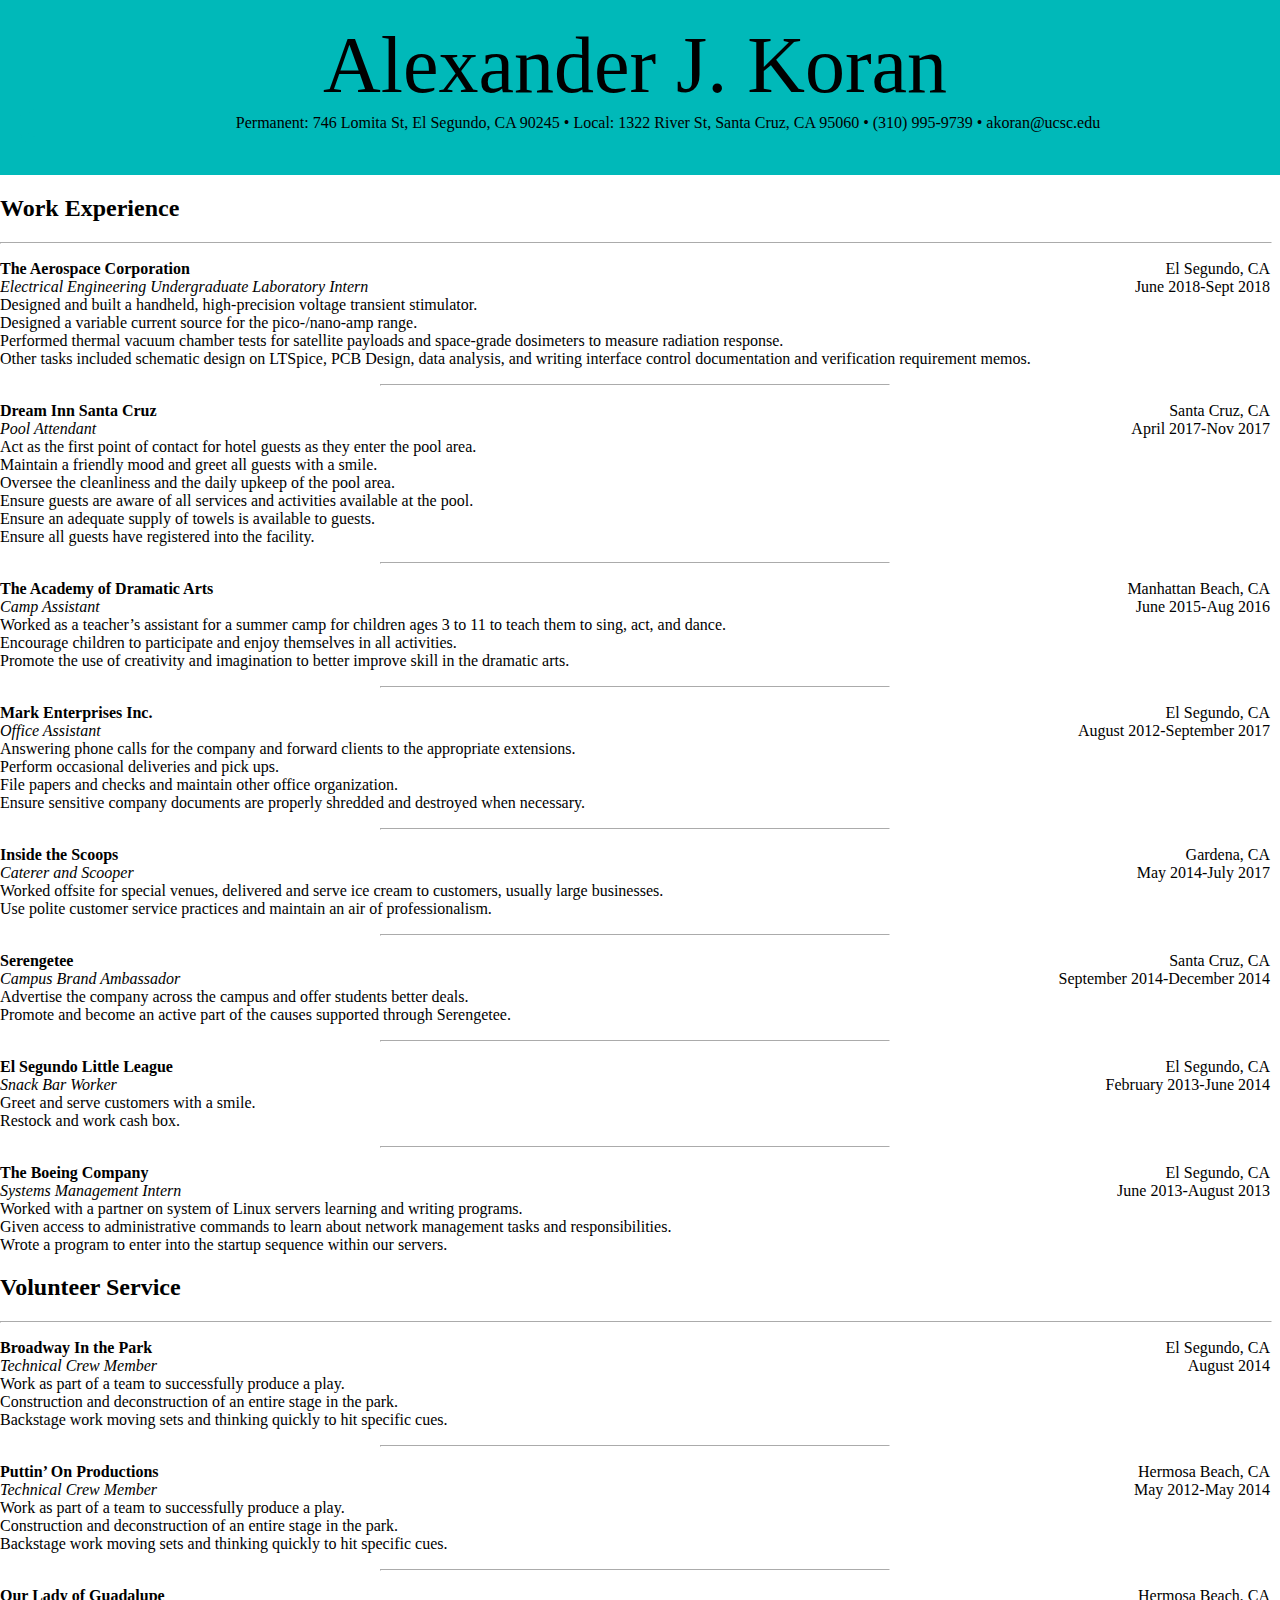
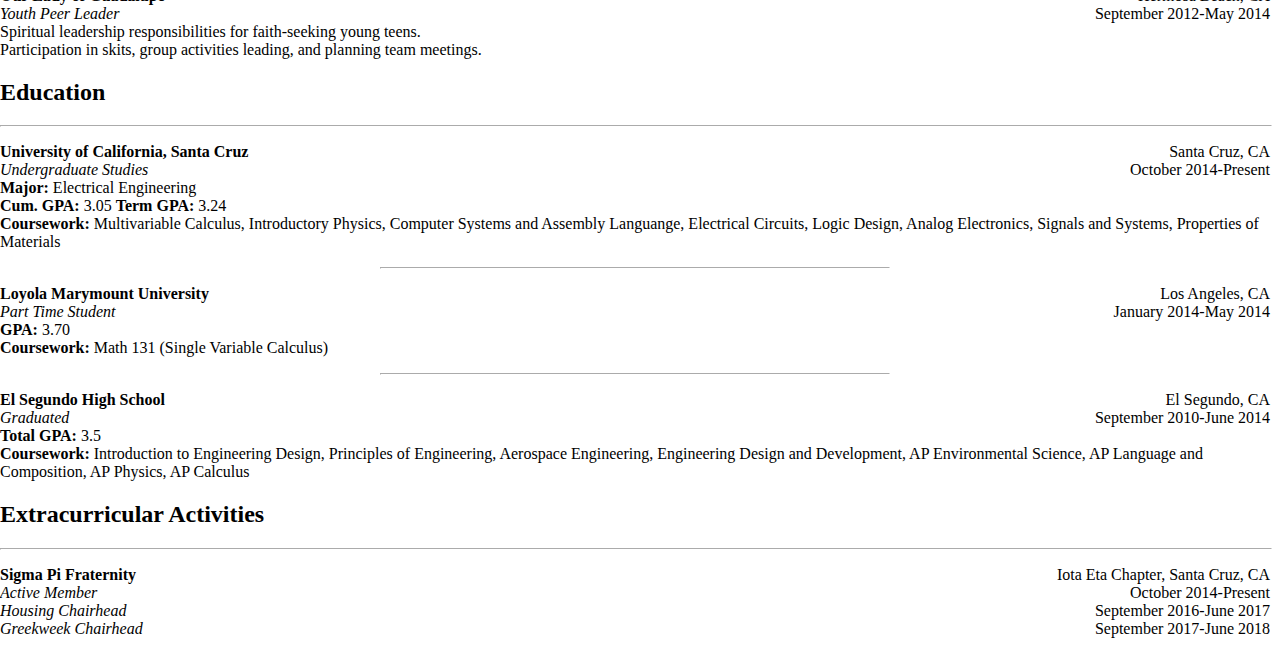
==== index.html @ 55a2aa01 "Update index.html" ====
<!DOCTYPE html>
<html>
  <head>
    <meta charset='utf-8'>
    <meta http-equiv="X-UA-Compatible" content="chrome=1">
    <meta name="viewport" content="width=640" />

    <link rel="stylesheet" href="stylesheets/styles.css"/>
    <script src="http://ajax.aspnetcdn.com/ajax/jQuery/jquery-1.11.1.min.js"></script>
    <script type="text/javascript" src="javascripts/modernizr.js"></script>
    <script type="text/javascript" src="https://ajax.googleapis.com/ajax/libs/jquery/1.7.1/jquery.min.js"></script>
    <script type="text/javascript" src="javascripts/headsmart.min.js"></script>
    <script type="text/javascript">
      $(document).ready(function () {
        $('#main_content').headsmart()
      })
    </script>
    <title>alexkoran</title>

</head>
<body>
  <header>
    <div id="myname">Alexander J. Koran</div>
   <!--• <a href="https://www.facebook.com/arrrexpup">f</a>-->
    <div id="contactinfo"> 
      Permanent: 746 Lomita St, El Segundo, CA 90245 • Local: 1322 River St, Santa Cruz, CA 95060 • (310) 995-9739 • akoran@ucsc.edu
    </div>
  </header>

  
  <div id="work section">
    <h2 class="title">Work Experience</h2>
    <hr class="major">
    <!--  <p><strong>COMPANY</strong>  <span class="location">LOCATION</span><br />
         <span class="position">POSITION</span><span class="duration">DATES</span><br />
          DETAIL<br />
          DETAIL</p>  -->
    <p><strong>The Aerospace Corporation</strong>  <span class="location">El Segundo, CA</span><br />
         <span class="position">Electrical Engineering Undergraduate Laboratory Intern</span><span class="duration">June 2018-Sept 2018</span><br />
         Designed and built a handheld, high-precision voltage transient stimulator. <br />
         Designed a variable current source for the pico-/nano-amp range. <br />
         Performed thermal vacuum chamber tests for satellite payloads and space-grade dosimeters to 
            measure radiation response.<br />
         Other tasks included schematic design on LTSpice, PCB Design, data analysis, and writing interface control documentation 
            and verification requirement memos.<br/>
          </p>
    <hr class="minor">
    <p><strong>Dream Inn Santa Cruz</strong>  <span class="location">Santa Cruz, CA</span><br />
         <span class="position">Pool Attendant</span><span class="duration">April 2017-Nov 2017</span><br />
          Act as the first point of contact for hotel guests as they enter the pool area.<br />
          Maintain a friendly mood and greet all guests with a smile.<br/>
          Oversee the cleanliness and the daily upkeep of the pool area.<br/>
          Ensure guests are aware of all services and activities available at the pool.<br/>
          Ensure an adequate supply of towels is available to guests.<br/>
          Ensure all guests have registered into the facility.</p>
    <hr class="minor">
    
    <p><strong>The Academy of Dramatic Arts</strong>  <span class="location">Manhattan Beach, CA</span><br />
         <span class="position">Camp Assistant</span><span class="duration">June 2015-Aug 2016</span><br />
          Worked as a teacher’s assistant for a summer camp for children ages 3 to 11 to teach them to sing, act, and dance.<br/>
          Encourage  children to participate and enjoy themselves in all activities.<br/>
          Promote the use of creativity and imagination to better improve skill in the dramatic arts.<br/>
          </p>
    <hr class="minor">
    <p><strong>Mark Enterprises Inc.</strong>   <span class="location">El Segundo, CA</span><br />
      <span class="position">Office Assistant</span>	 <span class="duration">August 2012-September 2017</span><br />
      Answering phone calls for the company and forward clients to the appropriate extensions.<br/>
      Perform occasional deliveries and pick ups.<br />
      File papers and checks and maintain other office organization.<br/>
      Ensure sensitive company documents are properly shredded and destroyed when necessary.</p>
    <hr class="minor">
    <p><strong>Inside the Scoops</strong>  <span class="location">Gardena, CA</span><br />
         <span class="position">Caterer and Scooper</span><span class="duration">May 2014-July 2017</span><br />
          Worked offsite for special venues, delivered and serve ice cream to customers, usually large businesses.<br/>
          Use polite customer service practices and maintain an air of professionalism.</p>
    <hr class="minor">
    <p><strong>Serengetee</strong>  <span class="location">Santa Cruz, CA</span><br />
      <span class="position">Campus Brand Ambassador</span><span class="duration">September 2014-December 2014</span><br />
      Advertise the company across the campus and offer students better deals.<br />
      Promote and become an active part of the causes supported through Serengetee.</p>
    <hr class="minor">
    <p><strong>El Segundo Little League</strong>  <span class="location">El Segundo, CA</span><br />
      <span class="position">Snack Bar Worker</span>  <span class="duration">February 2013-June 2014</span><br />
      Greet and serve customers with a smile.<br />
      Restock and work cash box.</p>
    <hr class="minor">
    <p><strong>The Boeing Company</strong>	<span class="location">El Segundo, CA</span><br />
      <span class="position">Systems Management Intern</span><span class="duration">June 2013-August 2013</span><br />
      Worked with a partner on system of Linux servers learning and writing programs.<br />
      Given access to administrative commands to learn about network management tasks and responsibilities.<br />
      Wrote a program to enter into the startup sequence within our servers.</p>
    
  </div><!-- end work-->

  <div id="volunteer section">
    <h2 class="title">Volunteer Service</h2>
    <hr class="major">
    <p><strong>Broadway In the Park</strong>  <span class="location">El Segundo, CA</span><br />
      <span class="position">Technical Crew Member</span>  <span class="duration">August 2014</span><br />
      Work as part of a team to successfully produce a play.<br />
      Construction and deconstruction of an entire stage in the park.<br />
      Backstage work moving sets and thinking quickly to hit specific cues.</p>
    <hr class="minor">
    <p><strong>Puttin’ On Productions</strong>   <span class="location">Hermosa Beach, CA</span><br />
      <span class="position">Technical Crew Member</span>   <span class="duration">May 2012-May 2014</span><br />
      Work as part of a team to successfully produce a play.<br />
      Construction and deconstruction of an entire stage in the park.<br />
      Backstage work moving sets and thinking quickly to hit specific cues.</p>
    <hr class="minor">
    <p><strong>Our Lady of Guadalupe</strong>	 <span class="location">Hermosa Beach, CA</span><br />
      <span class="position">Youth Peer Leader</span><span class="duration">September 2012-May 2014</span><br />
      Spiritual leadership responsibilities for faith-seeking young teens.<br />
      Participation in skits, group activities leading, and planning team meetings.</p>
  </div><!-- end volunteer-->
  
  <div id="education section">
    <h2 class="title">Education</h2>
    <hr class="major">
    <p><strong>University of California, Santa Cruz</strong><span class="location">Santa Cruz, CA</span><br />
      <span class="position">Undergraduate Studies</span><span class="duration">October 2014-Present</span><br />
      <strong>Major:</strong> Electrical Engineering <br />
      <strong>Cum. GPA:</strong> 3.05 <strong> Term GPA:</strong> 3.24 <br />
      <strong>Coursework:</strong> Multivariable Calculus, Introductory Physics, Computer Systems and Assembly Languange, Electrical Circuits, Logic Design, Analog Electronics, Signals and Systems, Properties of Materials 
    </p>
    <hr class="minor">
    <p><strong>Loyola Marymount University</strong>	<span class="location">Los Angeles, CA</span><br />
      <span class="position">Part Time Student</span><span class="duration">January 2014-May 2014</span><br />
      <strong>GPA:</strong> 3.70<br />
      <strong>Coursework:</strong> Math 131 (Single Variable Calculus)
    </p>
    <hr class="minor">
    <p><strong>El Segundo High School</strong>	<span class="location">El Segundo, CA</span><br />
      <span class="position">Graduated</span><span class="duration">September 2010-June 2014</span><br />
      <strong>Total GPA:</strong> 3.5<br />
      <strong>Coursework:</strong> Introduction to Engineering Design, Principles of Engineering, 
      Aerospace Engineering, Engineering Design and Development, AP Environmental Science, AP Language 
      and Composition, AP Physics, AP Calculus
    </p>
  </div> <!-- end education-->
  
  <div id="extras section">
    <h2 class="title">Extracurricular Activities</h2>
    <hr class="major">
    <p><strong>Sigma Pi Fraternity</strong>   <span class="location">Iota Eta Chapter, Santa Cruz, CA</span><br />
      <span class="position">Active Member</span>  <span class="duration">October 2014-Present</span><br />
      <span class="position">Housing Chairhead</span>  <span class="duration">September 2016-June 2017</span><br />
      <span class="position">Greekweek Chairhead</span>  <span class="duration">September 2017-June 2018</span><br />
      
    </p>
  </div><!-- end extras-->

  
 
  </body>
  
  
  
  
<script>
$('div').on('click', function() {
  $(this).toggleClass('show-more');
});
</script>
</body>
---- stylesheets/styles.css ----
body {
      margin:0;
      margin-right: 10px;
      top: 0px;
    }
    header {
      text-align: center;
      background: rgba(000,185,185,1);
      color: black;
      width: 100%;
      padding: 0 20px 40px 0;
    }
    a{
        text-decoration: none;
        color: black;
    }
    #contactinfo {
        text-align:center;
        background: rgba(000,185,185,1);
        width: 100%;
        padding: 5px;
        border:8px solid;
        border-color: rgba(000,185,185,1);
        border-radius: 15px;
        margin: -10px 20px;
    }
    #myname{
        font-size: 80px;
        padding: 20px 0 0 0 ;
    }
    div p {
        opacity: 1; <!--delete for disappearing p-->
    }
    
    h2 {
        font-size: 1.5em;
        border: 1em 0 1em 0;
    }
    p {
        opacity: 0;
    }
    hr {
        position: relative;
        border-color:white;
        color: white;
        background-color:white;
        height: 0px;
        
    }
    
    .major{
        width: 100%;
    }
    .minor{
        width: 40%;
    }
    .position{
        font-style: italic;
    }
   .location {
      float: right;
    }
    .duration {
      float: right;
    }
    .show-more .education{
        height: 350px;
        background-color: rgba(0,255,0,1);
    }
    .show-more p {
        opacity: 1;
    }
    
    .show-more .minor {
        position: relative;
        border-color:white;
        color: white;
        background-color:white;
        height: 0px;
        border: no;
    }
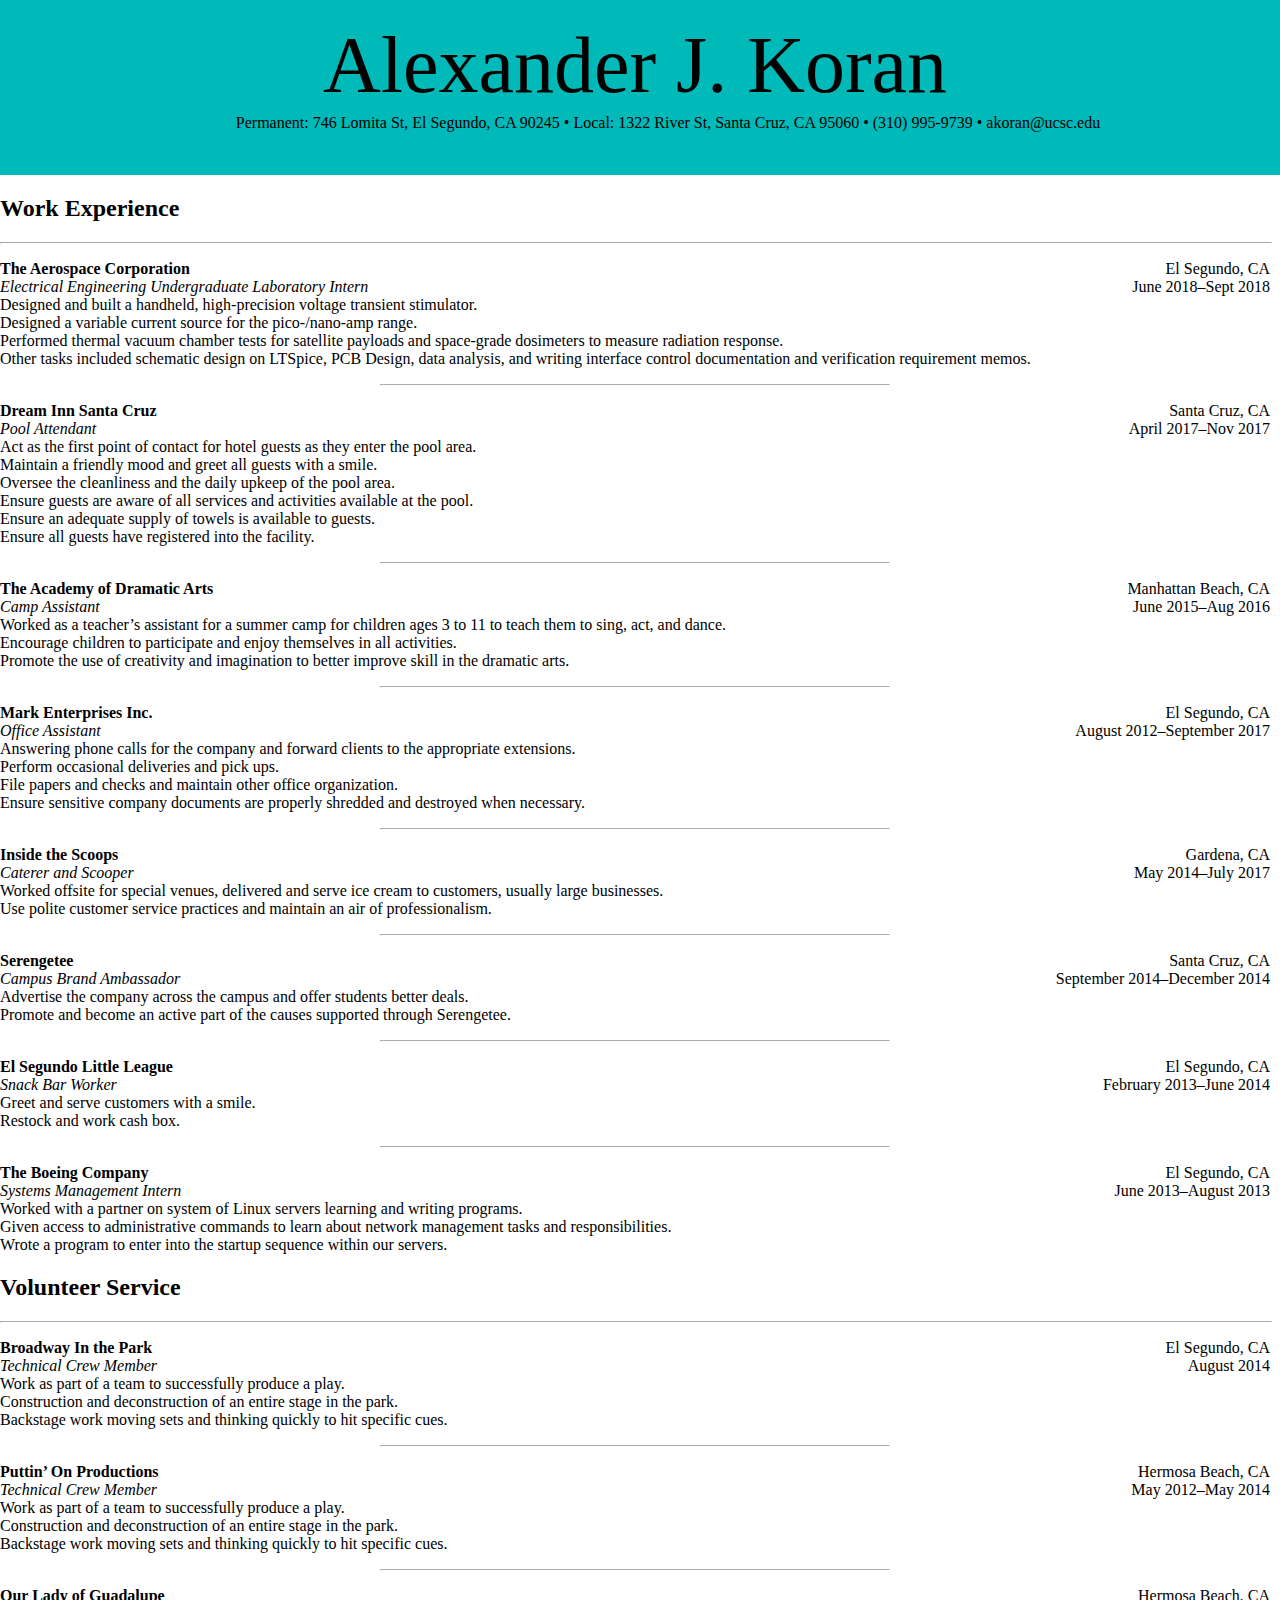
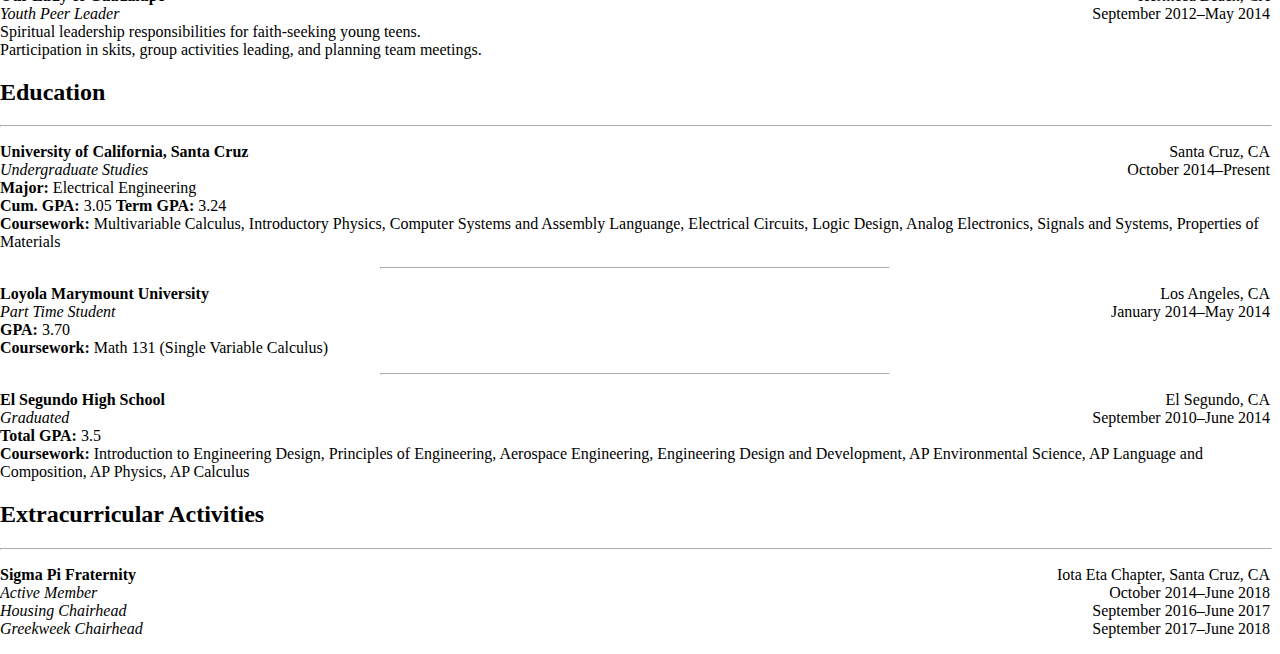
==== commit 20a3eff9: "Update index.html" ====
--- a/index.html
+++ b/index.html
@@ -36,7 +36,7 @@
           DETAIL<br />
           DETAIL</p>  -->
     <p><strong>The Aerospace Corporation</strong>  <span class="location">El Segundo, CA</span><br />
-         <span class="position">Electrical Engineering Undergraduate Laboratory Intern</span><span class="duration">June 2018-Sept 2018</span><br />
+         <span class="position">Electrical Engineering Undergraduate Laboratory Intern</span><span class="duration">June 2018–Sept 2018</span><br />
          Designed and built a handheld, high-precision voltage transient stimulator. <br />
          Designed a variable current source for the pico-/nano-amp range. <br />
          Performed thermal vacuum chamber tests for satellite payloads and space-grade dosimeters to 
@@ -46,7 +46,7 @@
           </p>
     <hr class="minor">
     <p><strong>Dream Inn Santa Cruz</strong>  <span class="location">Santa Cruz, CA</span><br />
-         <span class="position">Pool Attendant</span><span class="duration">April 2017-Nov 2017</span><br />
+         <span class="position">Pool Attendant</span><span class="duration">April 2017–Nov 2017</span><br />
           Act as the first point of contact for hotel guests as they enter the pool area.<br />
           Maintain a friendly mood and greet all guests with a smile.<br/>
           Oversee the cleanliness and the daily upkeep of the pool area.<br/>
@@ -56,36 +56,36 @@
     <hr class="minor">
     
     <p><strong>The Academy of Dramatic Arts</strong>  <span class="location">Manhattan Beach, CA</span><br />
-         <span class="position">Camp Assistant</span><span class="duration">June 2015-Aug 2016</span><br />
+         <span class="position">Camp Assistant</span><span class="duration">June 2015–Aug 2016</span><br />
           Worked as a teacher’s assistant for a summer camp for children ages 3 to 11 to teach them to sing, act, and dance.<br/>
           Encourage  children to participate and enjoy themselves in all activities.<br/>
           Promote the use of creativity and imagination to better improve skill in the dramatic arts.<br/>
           </p>
     <hr class="minor">
     <p><strong>Mark Enterprises Inc.</strong>   <span class="location">El Segundo, CA</span><br />
-      <span class="position">Office Assistant</span>	 <span class="duration">August 2012-September 2017</span><br />
+      <span class="position">Office Assistant</span>	 <span class="duration">August 2012–September 2017</span><br />
       Answering phone calls for the company and forward clients to the appropriate extensions.<br/>
       Perform occasional deliveries and pick ups.<br />
       File papers and checks and maintain other office organization.<br/>
       Ensure sensitive company documents are properly shredded and destroyed when necessary.</p>
     <hr class="minor">
     <p><strong>Inside the Scoops</strong>  <span class="location">Gardena, CA</span><br />
-         <span class="position">Caterer and Scooper</span><span class="duration">May 2014-July 2017</span><br />
+         <span class="position">Caterer and Scooper</span><span class="duration">May 2014–July 2017</span><br />
           Worked offsite for special venues, delivered and serve ice cream to customers, usually large businesses.<br/>
           Use polite customer service practices and maintain an air of professionalism.</p>
     <hr class="minor">
     <p><strong>Serengetee</strong>  <span class="location">Santa Cruz, CA</span><br />
-      <span class="position">Campus Brand Ambassador</span><span class="duration">September 2014-December 2014</span><br />
+      <span class="position">Campus Brand Ambassador</span><span class="duration">September 2014–December 2014</span><br />
       Advertise the company across the campus and offer students better deals.<br />
       Promote and become an active part of the causes supported through Serengetee.</p>
     <hr class="minor">
     <p><strong>El Segundo Little League</strong>  <span class="location">El Segundo, CA</span><br />
-      <span class="position">Snack Bar Worker</span>  <span class="duration">February 2013-June 2014</span><br />
+      <span class="position">Snack Bar Worker</span>  <span class="duration">February 2013–June 2014</span><br />
       Greet and serve customers with a smile.<br />
       Restock and work cash box.</p>
     <hr class="minor">
     <p><strong>The Boeing Company</strong>	<span class="location">El Segundo, CA</span><br />
-      <span class="position">Systems Management Intern</span><span class="duration">June 2013-August 2013</span><br />
+      <span class="position">Systems Management Intern</span><span class="duration">June 2013–August 2013</span><br />
       Worked with a partner on system of Linux servers learning and writing programs.<br />
       Given access to administrative commands to learn about network management tasks and responsibilities.<br />
       Wrote a program to enter into the startup sequence within our servers.</p>
@@ -102,13 +102,13 @@
       Backstage work moving sets and thinking quickly to hit specific cues.</p>
     <hr class="minor">
     <p><strong>Puttin’ On Productions</strong>   <span class="location">Hermosa Beach, CA</span><br />
-      <span class="position">Technical Crew Member</span>   <span class="duration">May 2012-May 2014</span><br />
+      <span class="position">Technical Crew Member</span>   <span class="duration">May 2012–May 2014</span><br />
       Work as part of a team to successfully produce a play.<br />
       Construction and deconstruction of an entire stage in the park.<br />
       Backstage work moving sets and thinking quickly to hit specific cues.</p>
     <hr class="minor">
     <p><strong>Our Lady of Guadalupe</strong>	 <span class="location">Hermosa Beach, CA</span><br />
-      <span class="position">Youth Peer Leader</span><span class="duration">September 2012-May 2014</span><br />
+      <span class="position">Youth Peer Leader</span><span class="duration">September 2012–May 2014</span><br />
       Spiritual leadership responsibilities for faith-seeking young teens.<br />
       Participation in skits, group activities leading, and planning team meetings.</p>
   </div><!-- end volunteer-->
@@ -117,20 +117,20 @@
     <h2 class="title">Education</h2>
     <hr class="major">
     <p><strong>University of California, Santa Cruz</strong><span class="location">Santa Cruz, CA</span><br />
-      <span class="position">Undergraduate Studies</span><span class="duration">October 2014-Present</span><br />
+      <span class="position">Undergraduate Studies</span><span class="duration">October 2014–Present</span><br />
       <strong>Major:</strong> Electrical Engineering <br />
       <strong>Cum. GPA:</strong> 3.05 <strong> Term GPA:</strong> 3.24 <br />
       <strong>Coursework:</strong> Multivariable Calculus, Introductory Physics, Computer Systems and Assembly Languange, Electrical Circuits, Logic Design, Analog Electronics, Signals and Systems, Properties of Materials 
     </p>
     <hr class="minor">
     <p><strong>Loyola Marymount University</strong>	<span class="location">Los Angeles, CA</span><br />
-      <span class="position">Part Time Student</span><span class="duration">January 2014-May 2014</span><br />
+      <span class="position">Part Time Student</span><span class="duration">January 2014–May 2014</span><br />
       <strong>GPA:</strong> 3.70<br />
       <strong>Coursework:</strong> Math 131 (Single Variable Calculus)
     </p>
     <hr class="minor">
     <p><strong>El Segundo High School</strong>	<span class="location">El Segundo, CA</span><br />
-      <span class="position">Graduated</span><span class="duration">September 2010-June 2014</span><br />
+      <span class="position">Graduated</span><span class="duration">September 2010–June 2014</span><br />
       <strong>Total GPA:</strong> 3.5<br />
       <strong>Coursework:</strong> Introduction to Engineering Design, Principles of Engineering, 
       Aerospace Engineering, Engineering Design and Development, AP Environmental Science, AP Language 
@@ -142,9 +142,9 @@
     <h2 class="title">Extracurricular Activities</h2>
     <hr class="major">
     <p><strong>Sigma Pi Fraternity</strong>   <span class="location">Iota Eta Chapter, Santa Cruz, CA</span><br />
-      <span class="position">Active Member</span>  <span class="duration">October 2014-Present</span><br />
-      <span class="position">Housing Chairhead</span>  <span class="duration">September 2016-June 2017</span><br />
-      <span class="position">Greekweek Chairhead</span>  <span class="duration">September 2017-June 2018</span><br />
+      <span class="position">Active Member</span>  <span class="duration">October 2014–June 2018</span><br />
+      <span class="position">Housing Chairhead</span>  <span class="duration">September 2016–June 2017</span><br />
+      <span class="position">Greekweek Chairhead</span>  <span class="duration">September 2017–June 2018</span><br />
       
     </p>
   </div><!-- end extras-->
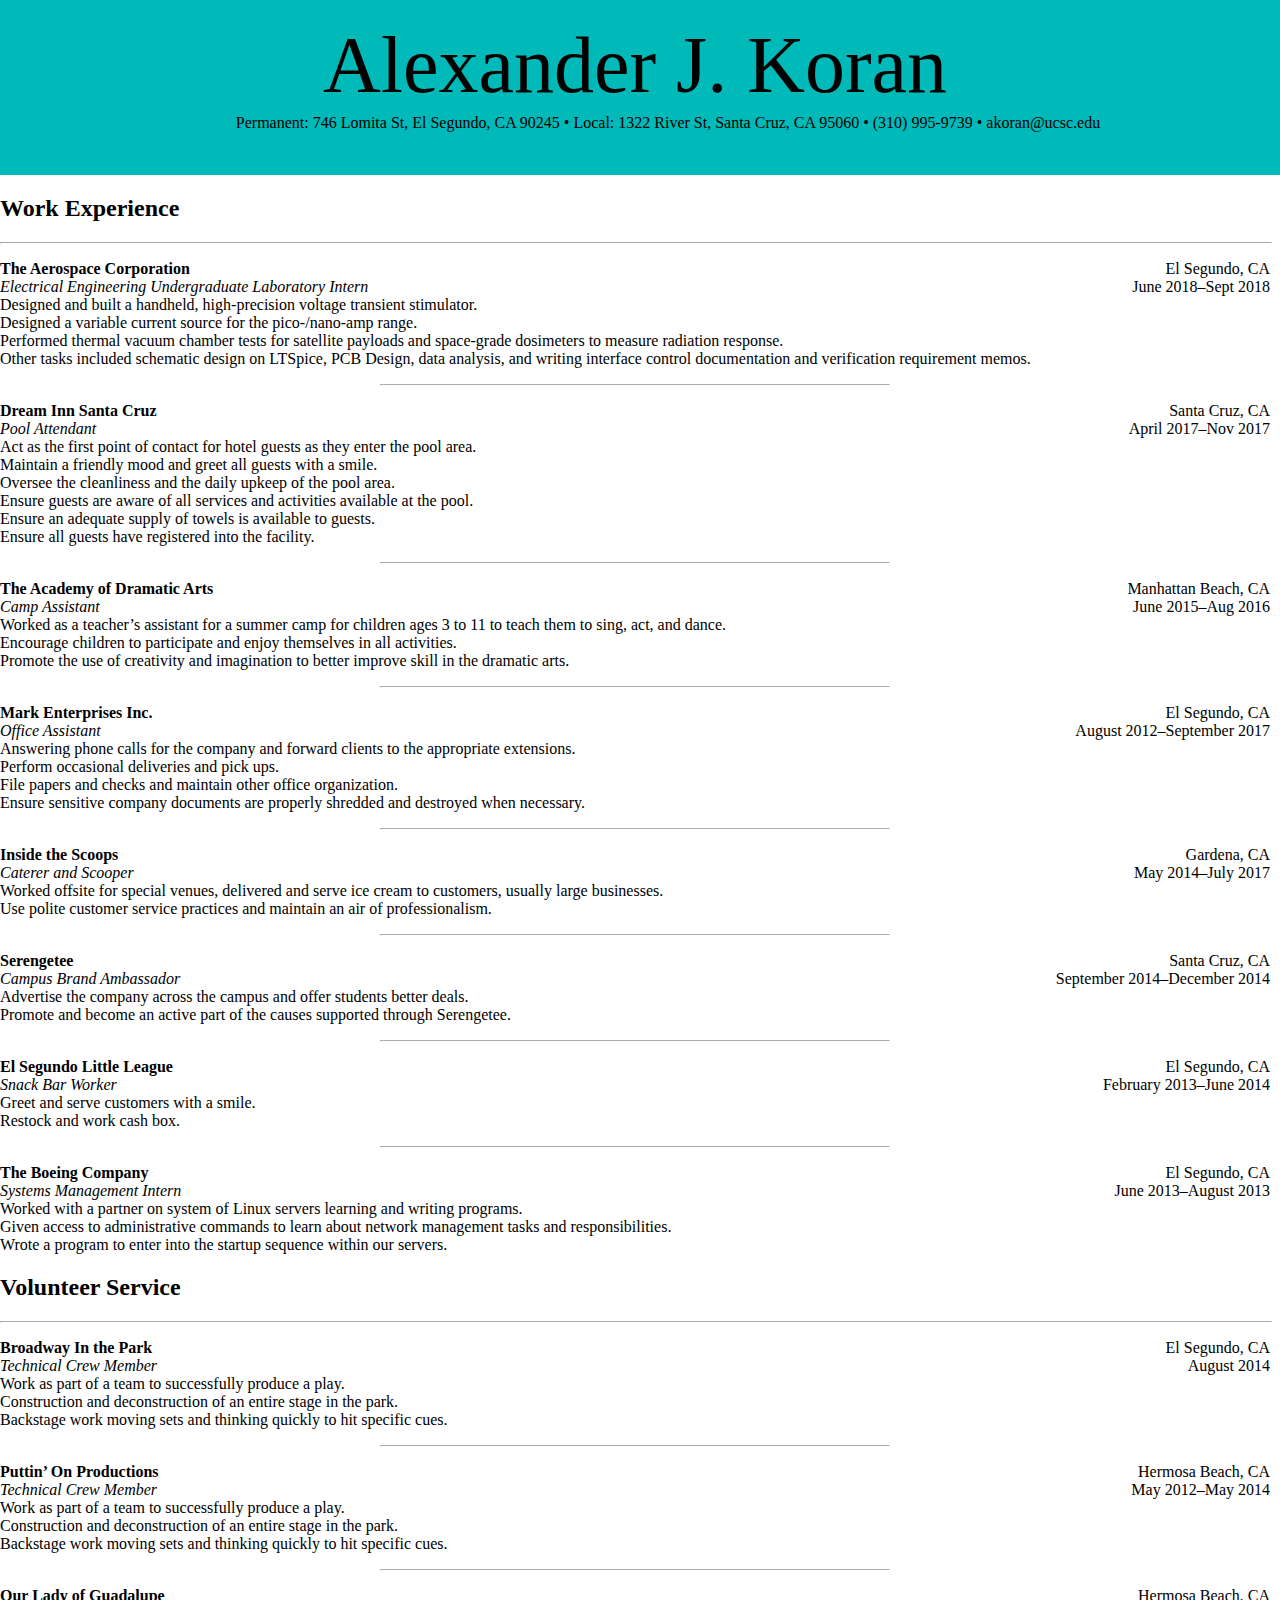
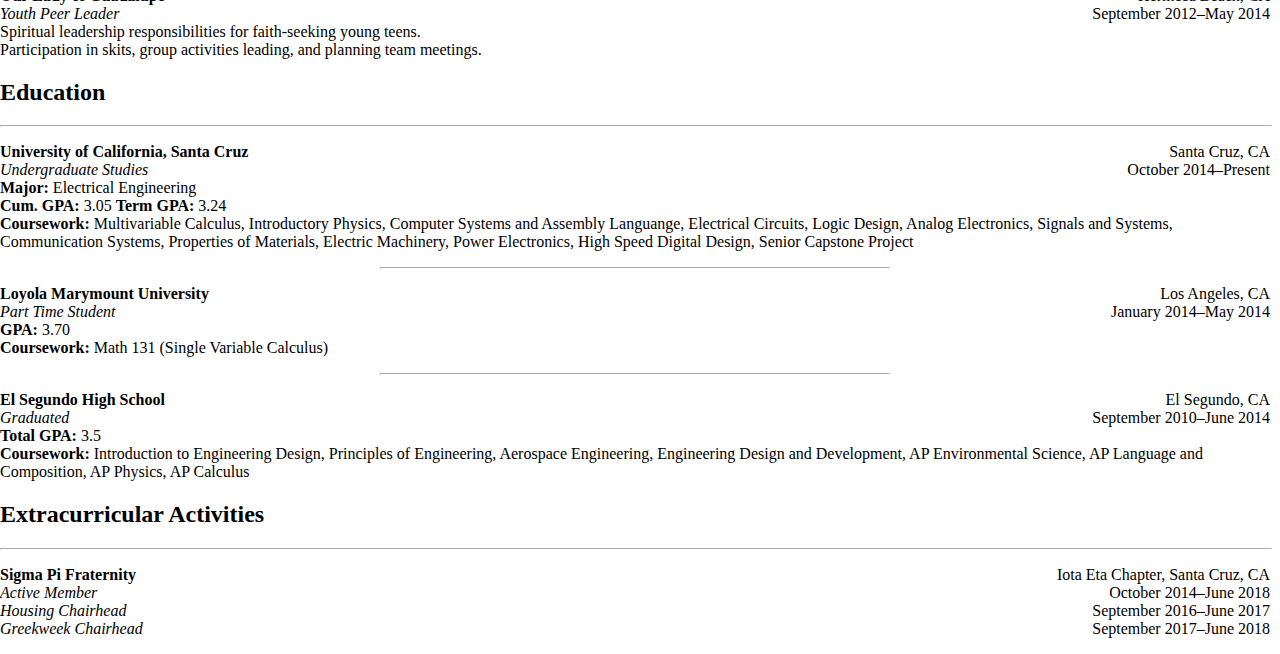
==== commit 6637abd0: "Update index.html" ====
--- a/index.html
+++ b/index.html
@@ -120,7 +120,9 @@
       <span class="position">Undergraduate Studies</span><span class="duration">October 2014–Present</span><br />
       <strong>Major:</strong> Electrical Engineering <br />
       <strong>Cum. GPA:</strong> 3.05 <strong> Term GPA:</strong> 3.24 <br />
-      <strong>Coursework:</strong> Multivariable Calculus, Introductory Physics, Computer Systems and Assembly Languange, Electrical Circuits, Logic Design, Analog Electronics, Signals and Systems, Properties of Materials 
+      <strong>Coursework:</strong> Multivariable Calculus, Introductory Physics, Computer Systems and Assembly Languange,
+      Electrical Circuits, Logic Design, Analog Electronics, Signals and Systems, Communication Systems, Properties of Materials, 
+      Electric Machinery, Power Electronics, High Speed Digital Design, Senior Capstone Project
     </p>
     <hr class="minor">
     <p><strong>Loyola Marymount University</strong>	<span class="location">Los Angeles, CA</span><br />
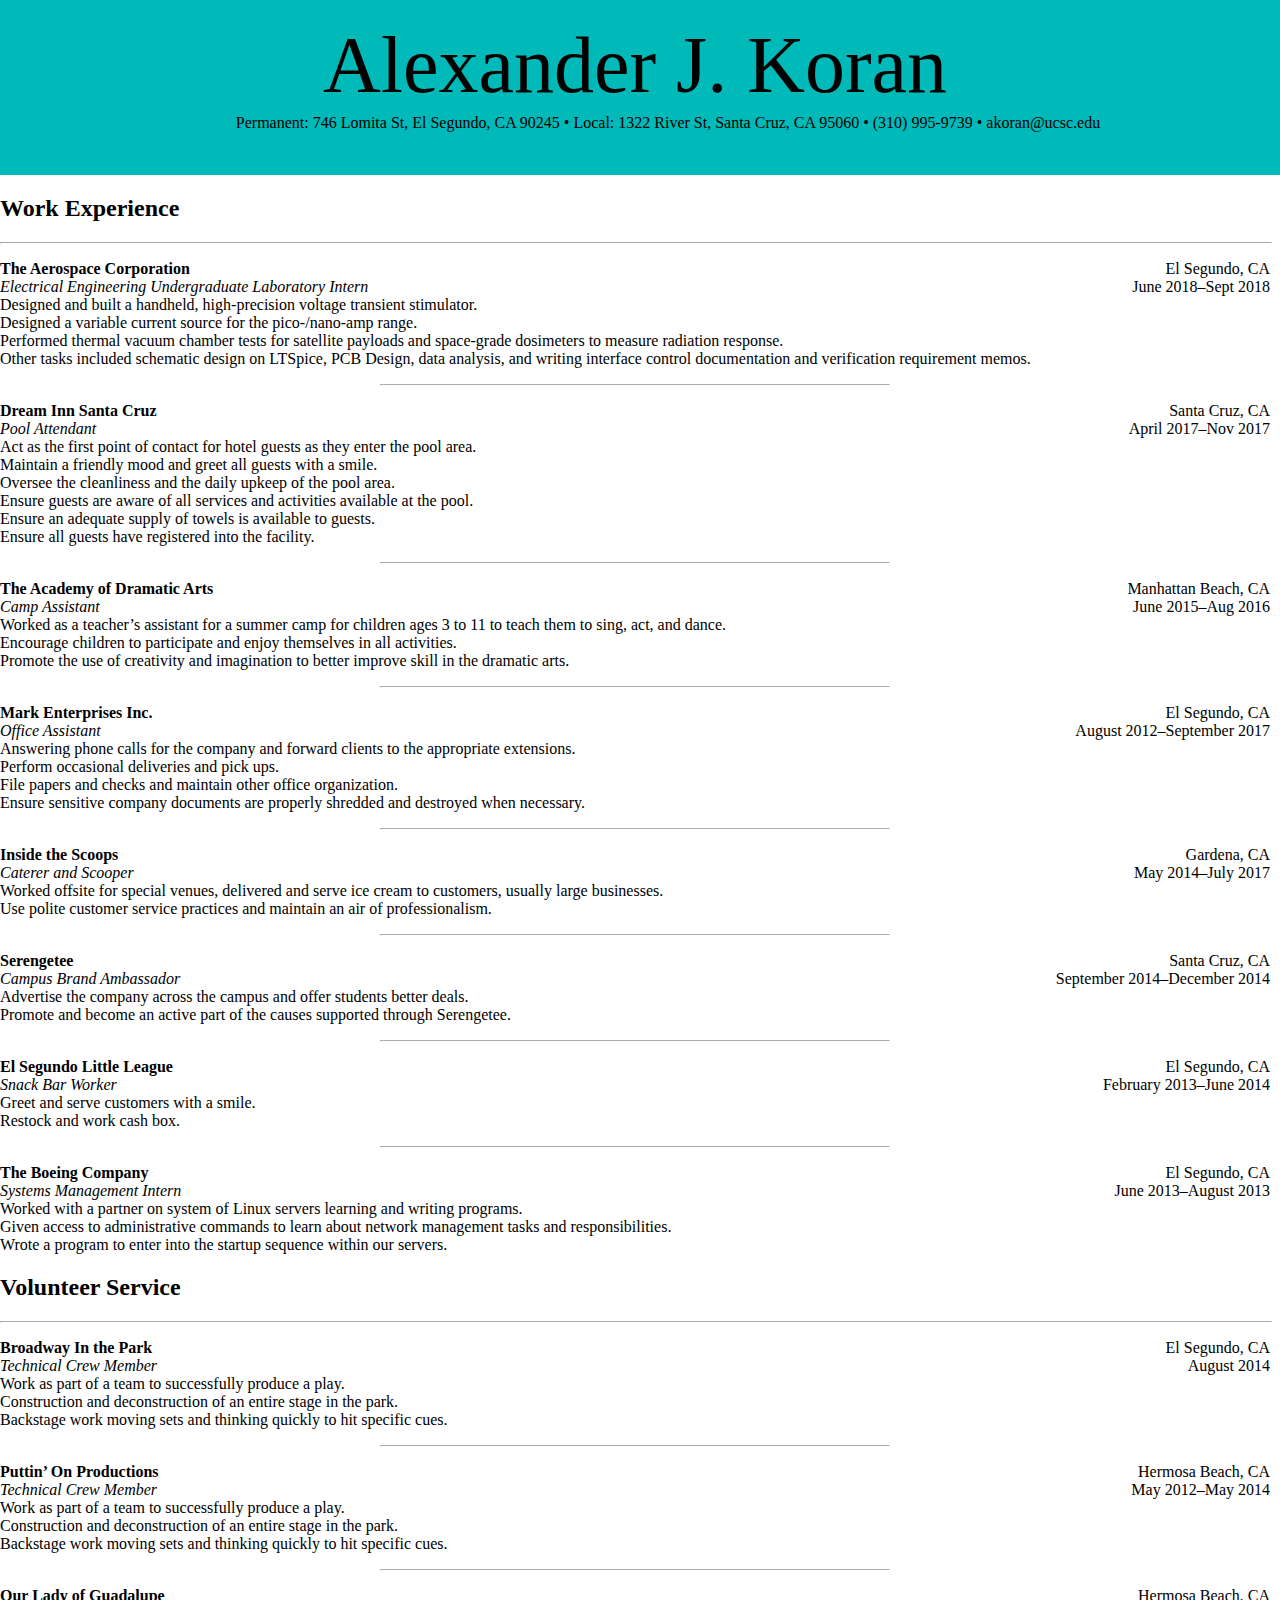
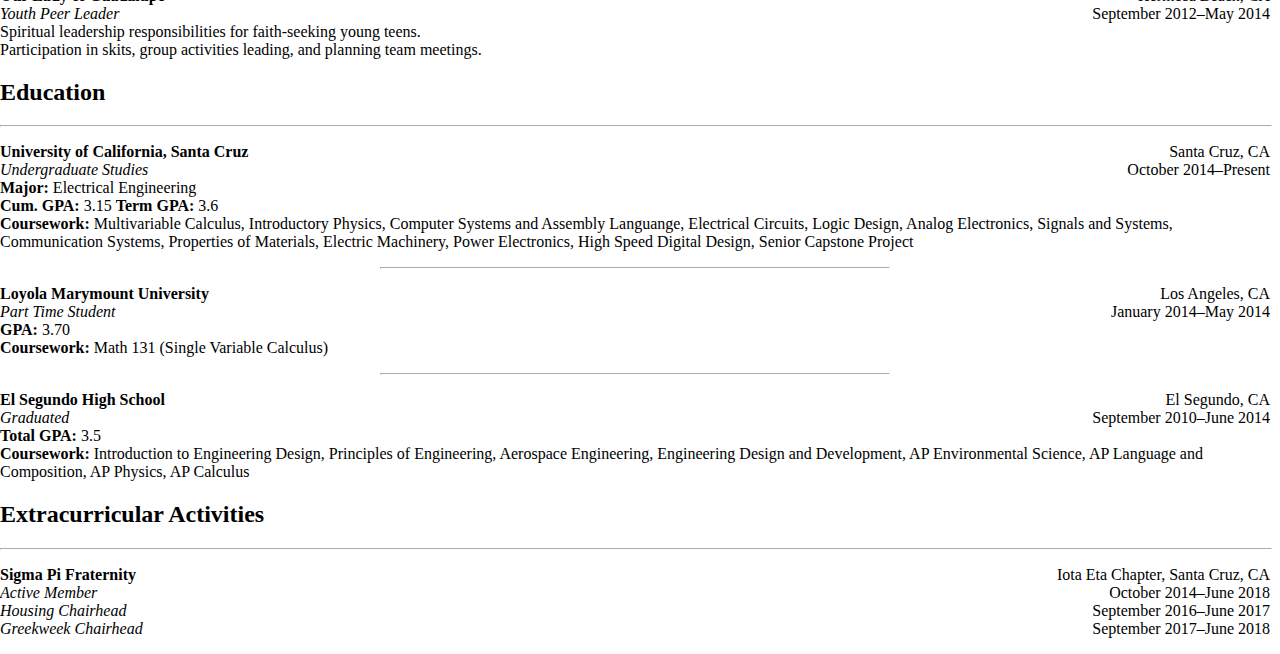
==== commit 9c5e0f8e: "Update index.html" ====
--- a/index.html
+++ b/index.html
@@ -119,7 +119,7 @@
     <p><strong>University of California, Santa Cruz</strong><span class="location">Santa Cruz, CA</span><br />
       <span class="position">Undergraduate Studies</span><span class="duration">October 2014–Present</span><br />
       <strong>Major:</strong> Electrical Engineering <br />
-      <strong>Cum. GPA:</strong> 3.05 <strong> Term GPA:</strong> 3.24 <br />
+      <strong>Cum. GPA:</strong> 3.15 <strong> Term GPA:</strong> 3.6 <br />
       <strong>Coursework:</strong> Multivariable Calculus, Introductory Physics, Computer Systems and Assembly Languange,
       Electrical Circuits, Logic Design, Analog Electronics, Signals and Systems, Communication Systems, Properties of Materials, 
       Electric Machinery, Power Electronics, High Speed Digital Design, Senior Capstone Project
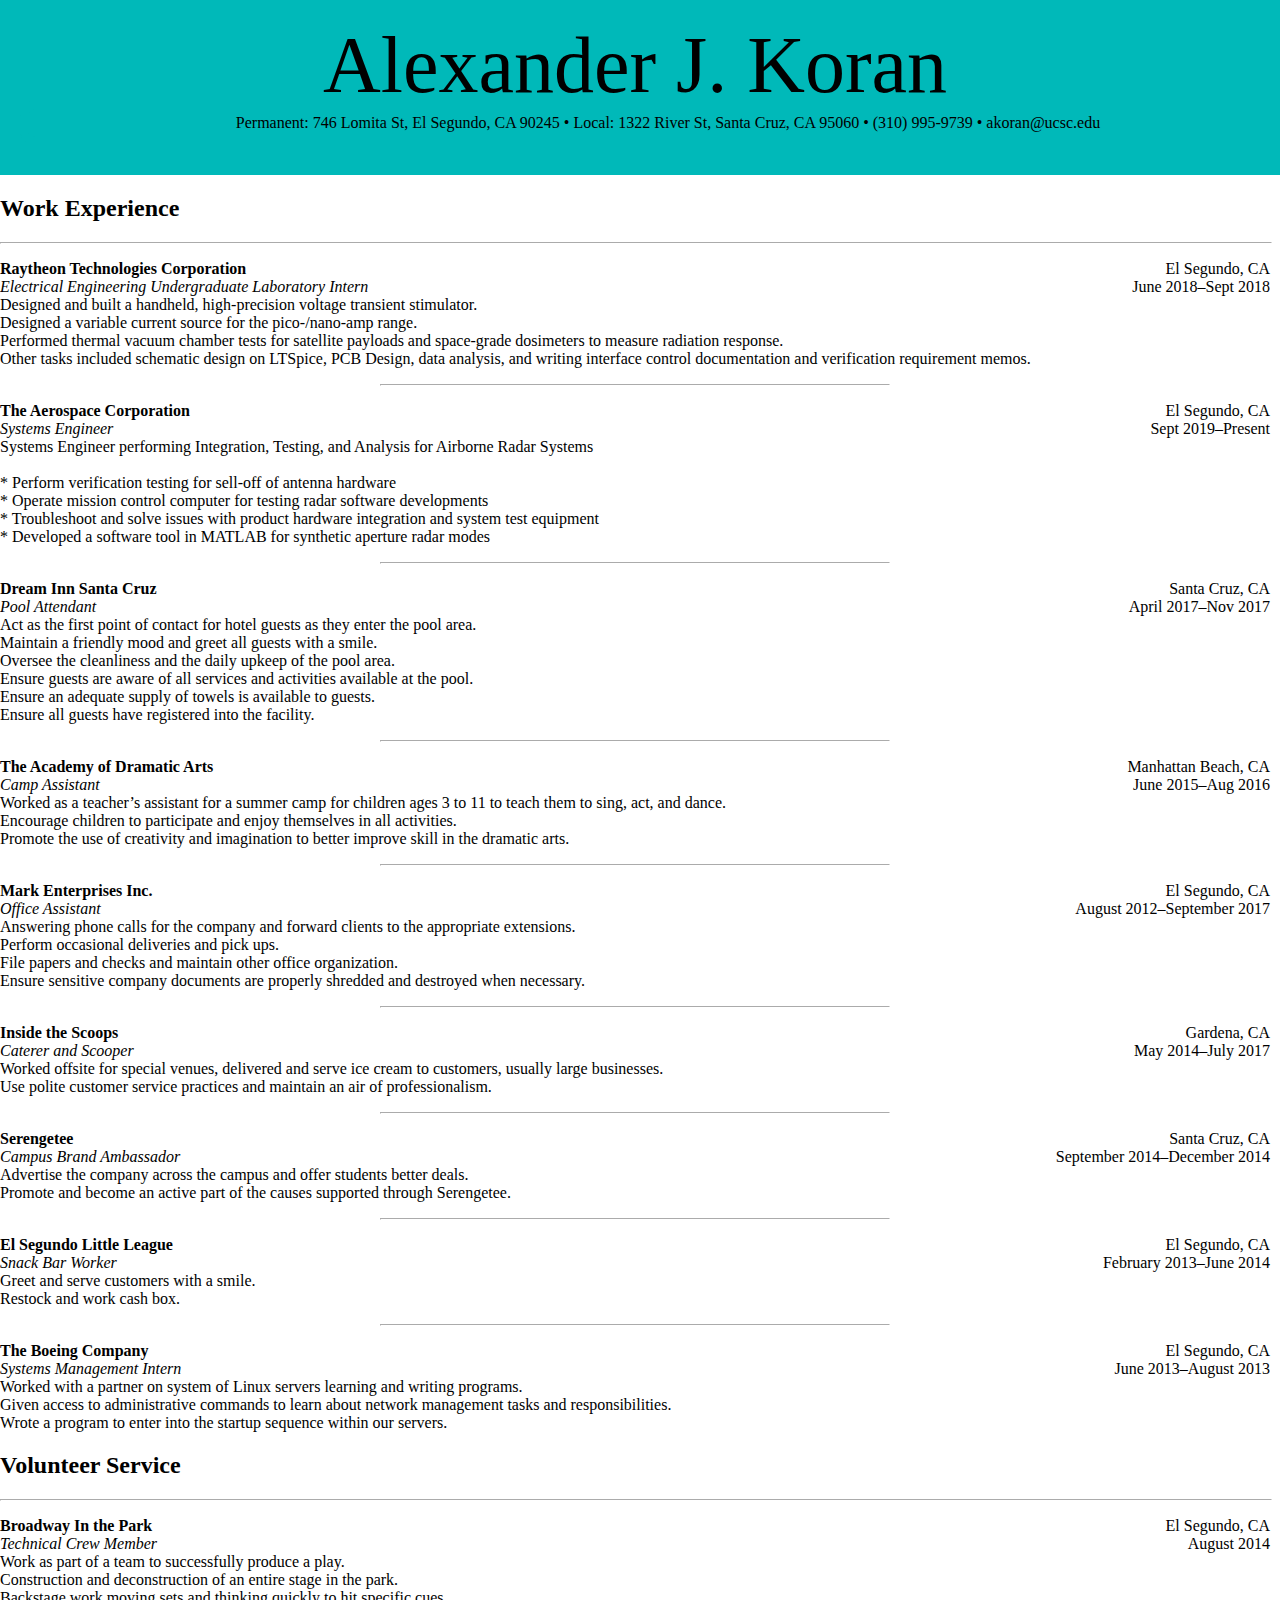
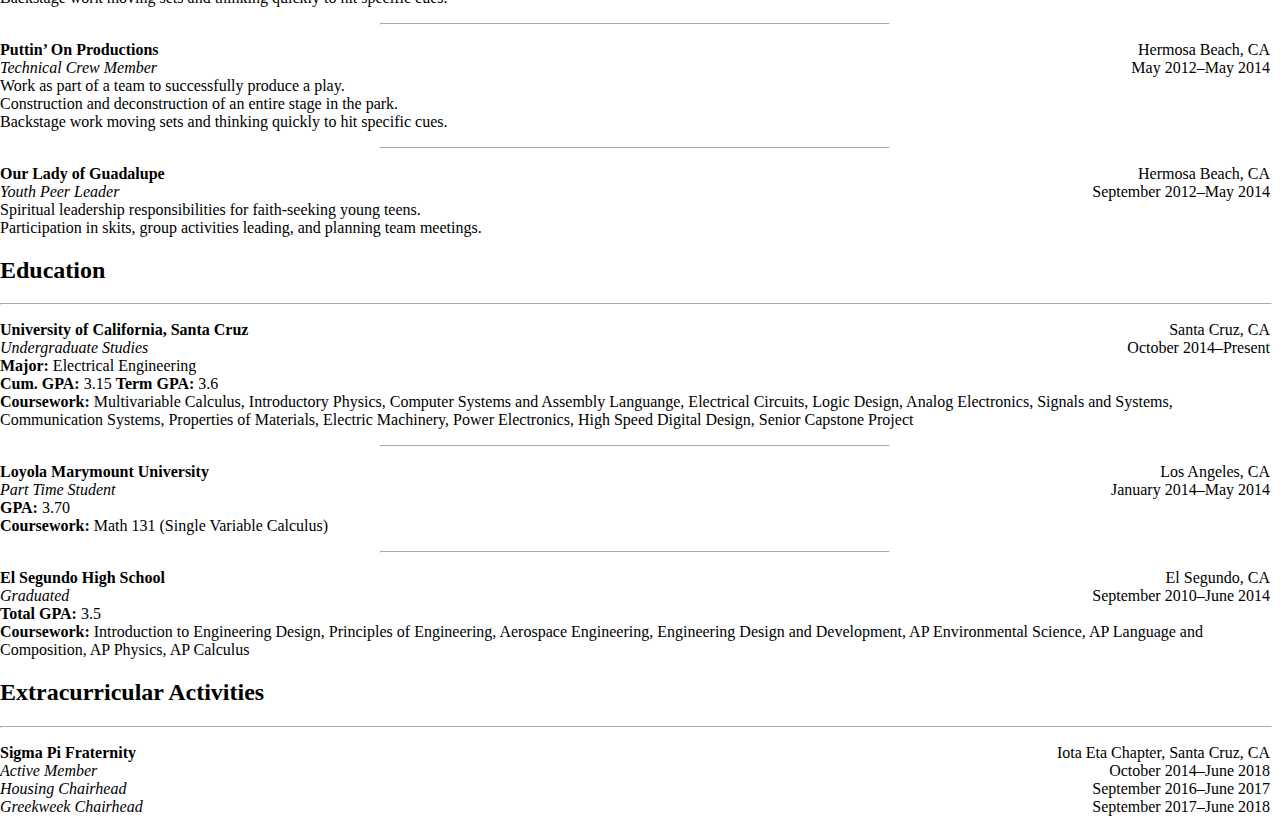
==== commit 5f659e4c: "Update index.html" ====
--- a/index.html
+++ b/index.html
@@ -35,7 +35,7 @@
          <span class="position">POSITION</span><span class="duration">DATES</span><br />
           DETAIL<br />
           DETAIL</p>  -->
-    <p><strong>The Aerospace Corporation</strong>  <span class="location">El Segundo, CA</span><br />
+     <p><strong>Raytheon Technologies Corporation</strong>  <span class="location">El Segundo, CA</span><br />
          <span class="position">Electrical Engineering Undergraduate Laboratory Intern</span><span class="duration">June 2018–Sept 2018</span><br />
          Designed and built a handheld, high-precision voltage transient stimulator. <br />
          Designed a variable current source for the pico-/nano-amp range. <br />
@@ -43,6 +43,17 @@
             measure radiation response.<br />
          Other tasks included schematic design on LTSpice, PCB Design, data analysis, and writing interface control documentation 
             and verification requirement memos.<br/>
+          </p>
+    <hr class="minor">
+    <p><strong>The Aerospace Corporation</strong>  <span class="location">El Segundo, CA</span><br />
+         <span class="position">Systems Engineer</span><span class="duration">Sept 2019–Present</span><br />
+        Systems Engineer performing Integration, Testing, and Analysis for Airborne Radar Systems <br />
+        <br />
+        * Perform verification testing for sell-off of antenna hardware <br />
+        * Operate mission control computer for testing radar software developments <br />
+        * Troubleshoot and solve issues with product hardware integration and system test equipment <br />
+        * Developed a software tool in MATLAB for synthetic aperture radar modes <br />
+      
           </p>
     <hr class="minor">
     <p><strong>Dream Inn Santa Cruz</strong>  <span class="location">Santa Cruz, CA</span><br />
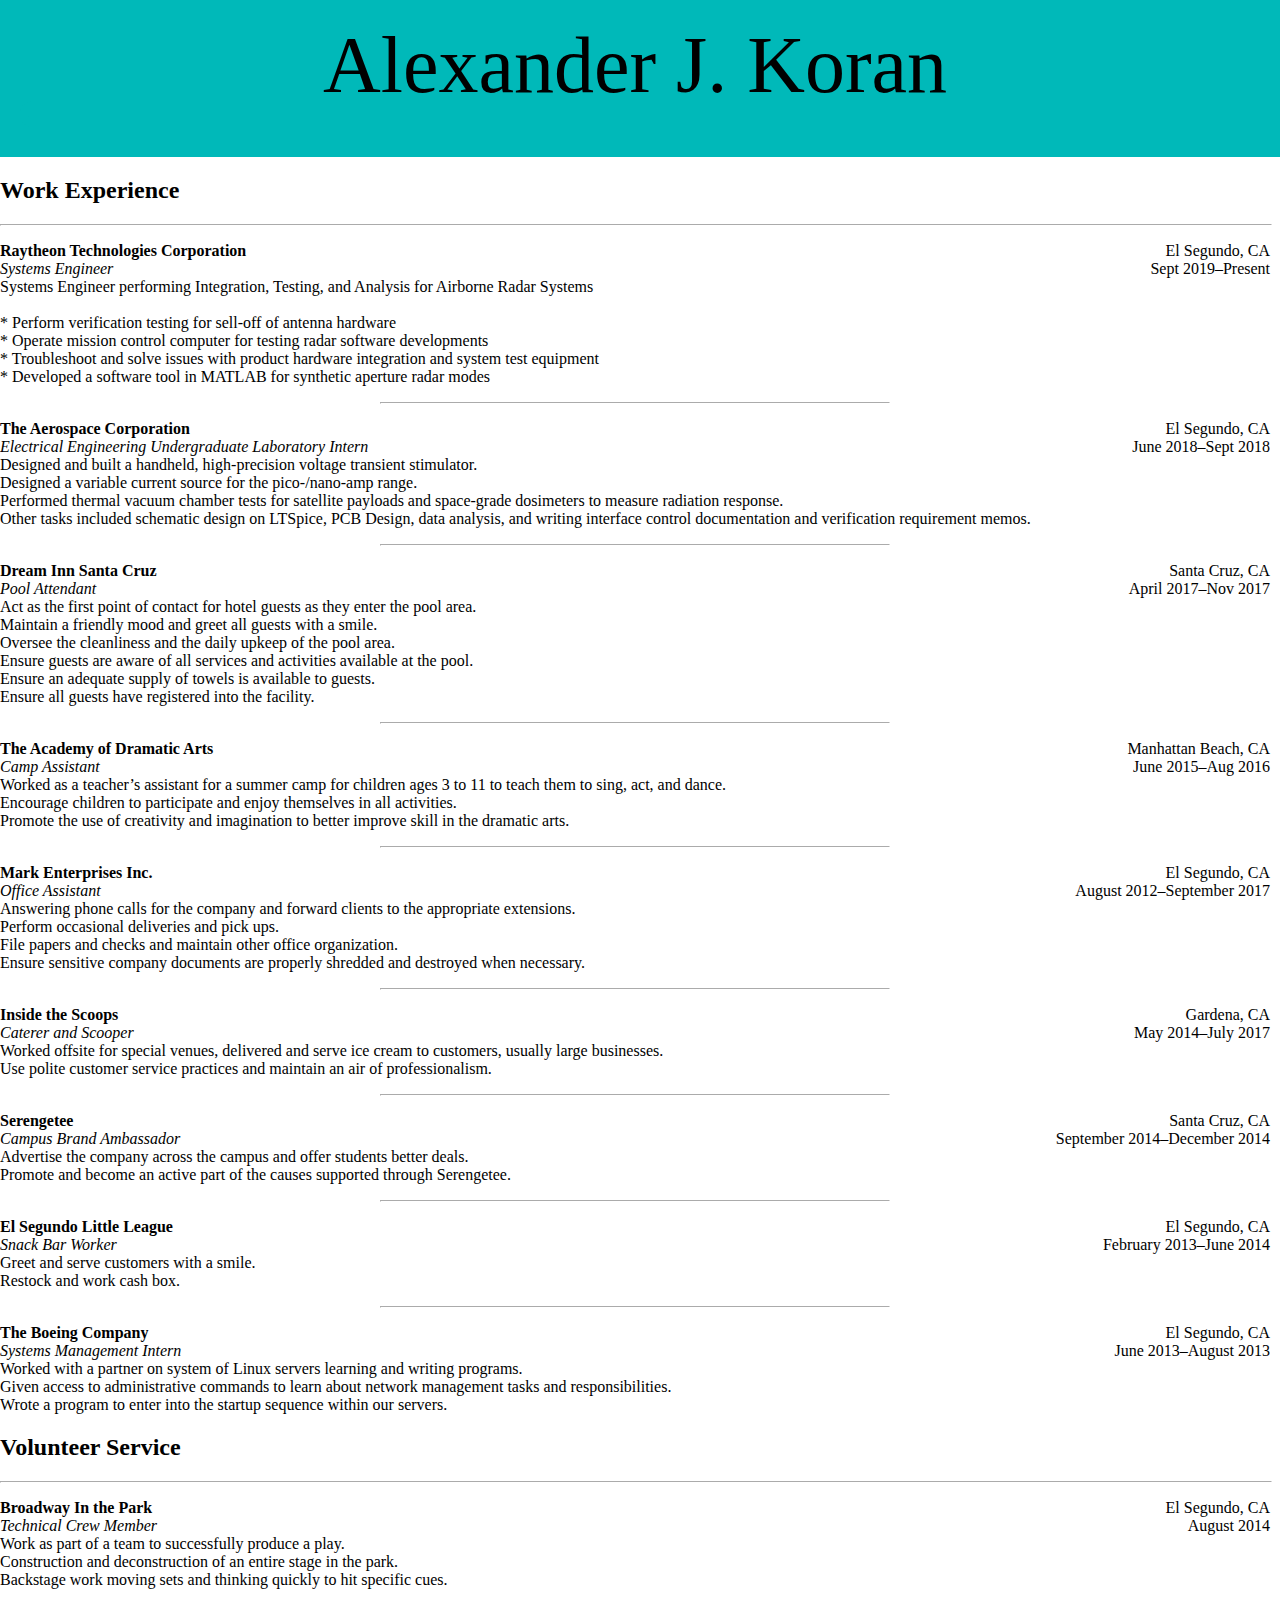
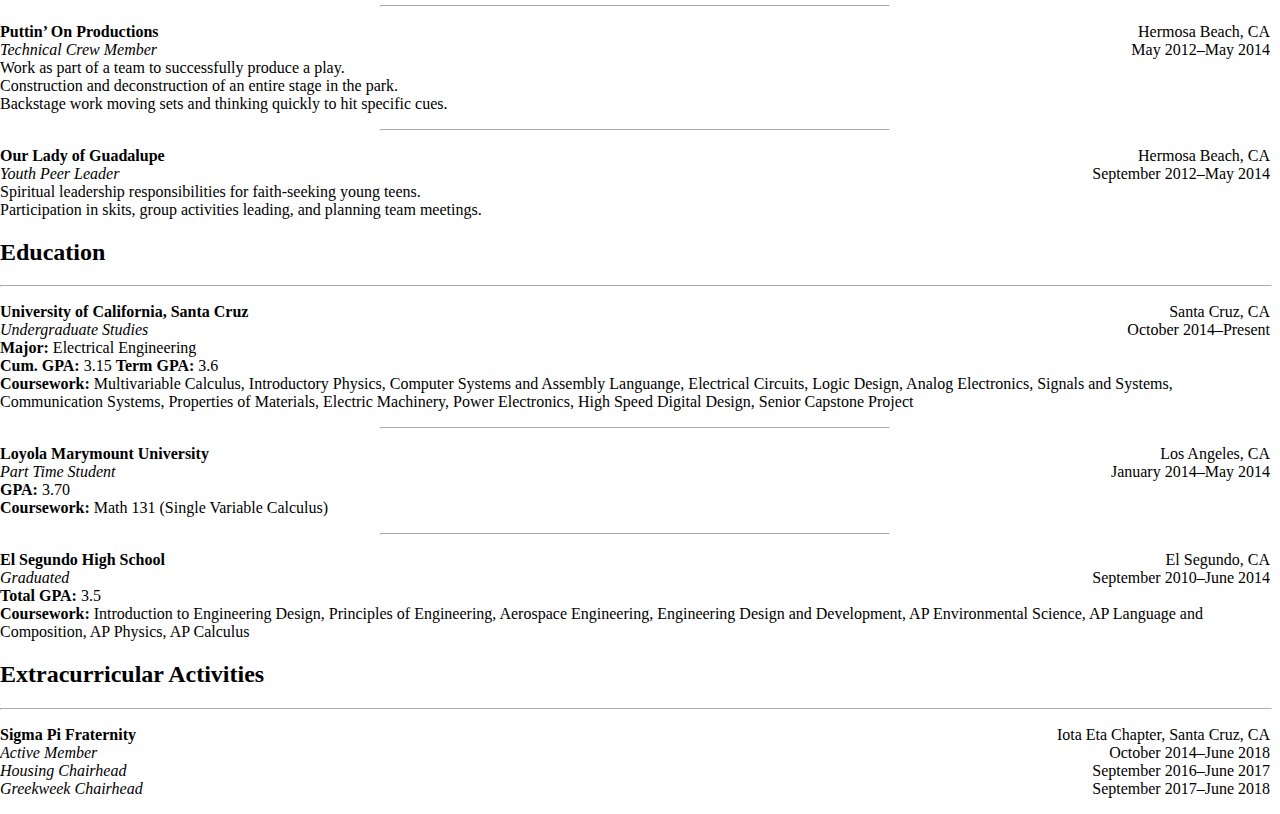
==== commit 3f0d6e71: "Update index.html" ====
--- a/index.html
+++ b/index.html
@@ -15,7 +15,7 @@
         $('#main_content').headsmart()
       })
     </script>
-    <title>alexkoran</title>
+    <title>Alexander Koran</title>
 
 </head>
 <body>
@@ -23,11 +23,11 @@
     <div id="myname">Alexander J. Koran</div>
    <!--• <a href="https://www.facebook.com/arrrexpup">f</a>-->
     <div id="contactinfo"> 
-      Permanent: 746 Lomita St, El Segundo, CA 90245 • Local: 1322 River St, Santa Cruz, CA 95060 • (310) 995-9739 • akoran@ucsc.edu
+     
     </div>
   </header>
 
-  
+  <div id="content">
   <div id="work section">
     <h2 class="title">Work Experience</h2>
     <hr class="major">
@@ -36,6 +36,16 @@
           DETAIL<br />
           DETAIL</p>  -->
      <p><strong>Raytheon Technologies Corporation</strong>  <span class="location">El Segundo, CA</span><br />
+        <span class="position">Systems Engineer</span><span class="duration">Sept 2019–Present</span><br />
+        Systems Engineer performing Integration, Testing, and Analysis for Airborne Radar Systems <br />
+        <br />
+        * Perform verification testing for sell-off of antenna hardware <br />
+        * Operate mission control computer for testing radar software developments <br />
+        * Troubleshoot and solve issues with product hardware integration and system test equipment <br />
+        * Developed a software tool in MATLAB for synthetic aperture radar modes <br />
+          </p>
+    <hr class="minor">
+    <p><strong>The Aerospace Corporation</strong>  <span class="location">El Segundo, CA</span><br />
          <span class="position">Electrical Engineering Undergraduate Laboratory Intern</span><span class="duration">June 2018–Sept 2018</span><br />
          Designed and built a handheld, high-precision voltage transient stimulator. <br />
          Designed a variable current source for the pico-/nano-amp range. <br />
@@ -43,17 +53,6 @@
             measure radiation response.<br />
          Other tasks included schematic design on LTSpice, PCB Design, data analysis, and writing interface control documentation 
             and verification requirement memos.<br/>
-          </p>
-    <hr class="minor">
-    <p><strong>The Aerospace Corporation</strong>  <span class="location">El Segundo, CA</span><br />
-         <span class="position">Systems Engineer</span><span class="duration">Sept 2019–Present</span><br />
-        Systems Engineer performing Integration, Testing, and Analysis for Airborne Radar Systems <br />
-        <br />
-        * Perform verification testing for sell-off of antenna hardware <br />
-        * Operate mission control computer for testing radar software developments <br />
-        * Troubleshoot and solve issues with product hardware integration and system test equipment <br />
-        * Developed a software tool in MATLAB for synthetic aperture radar modes <br />
-      
           </p>
     <hr class="minor">
     <p><strong>Dream Inn Santa Cruz</strong>  <span class="location">Santa Cruz, CA</span><br />
@@ -160,10 +159,10 @@
       <span class="position">Greekweek Chairhead</span>  <span class="duration">September 2017–June 2018</span><br />
       
     </p>
-  </div><!-- end extras-->
+  </div><!-- end extracurriculars section-->
 
   
- 
+ </div> <!-- end content section>
   </body>
   
   
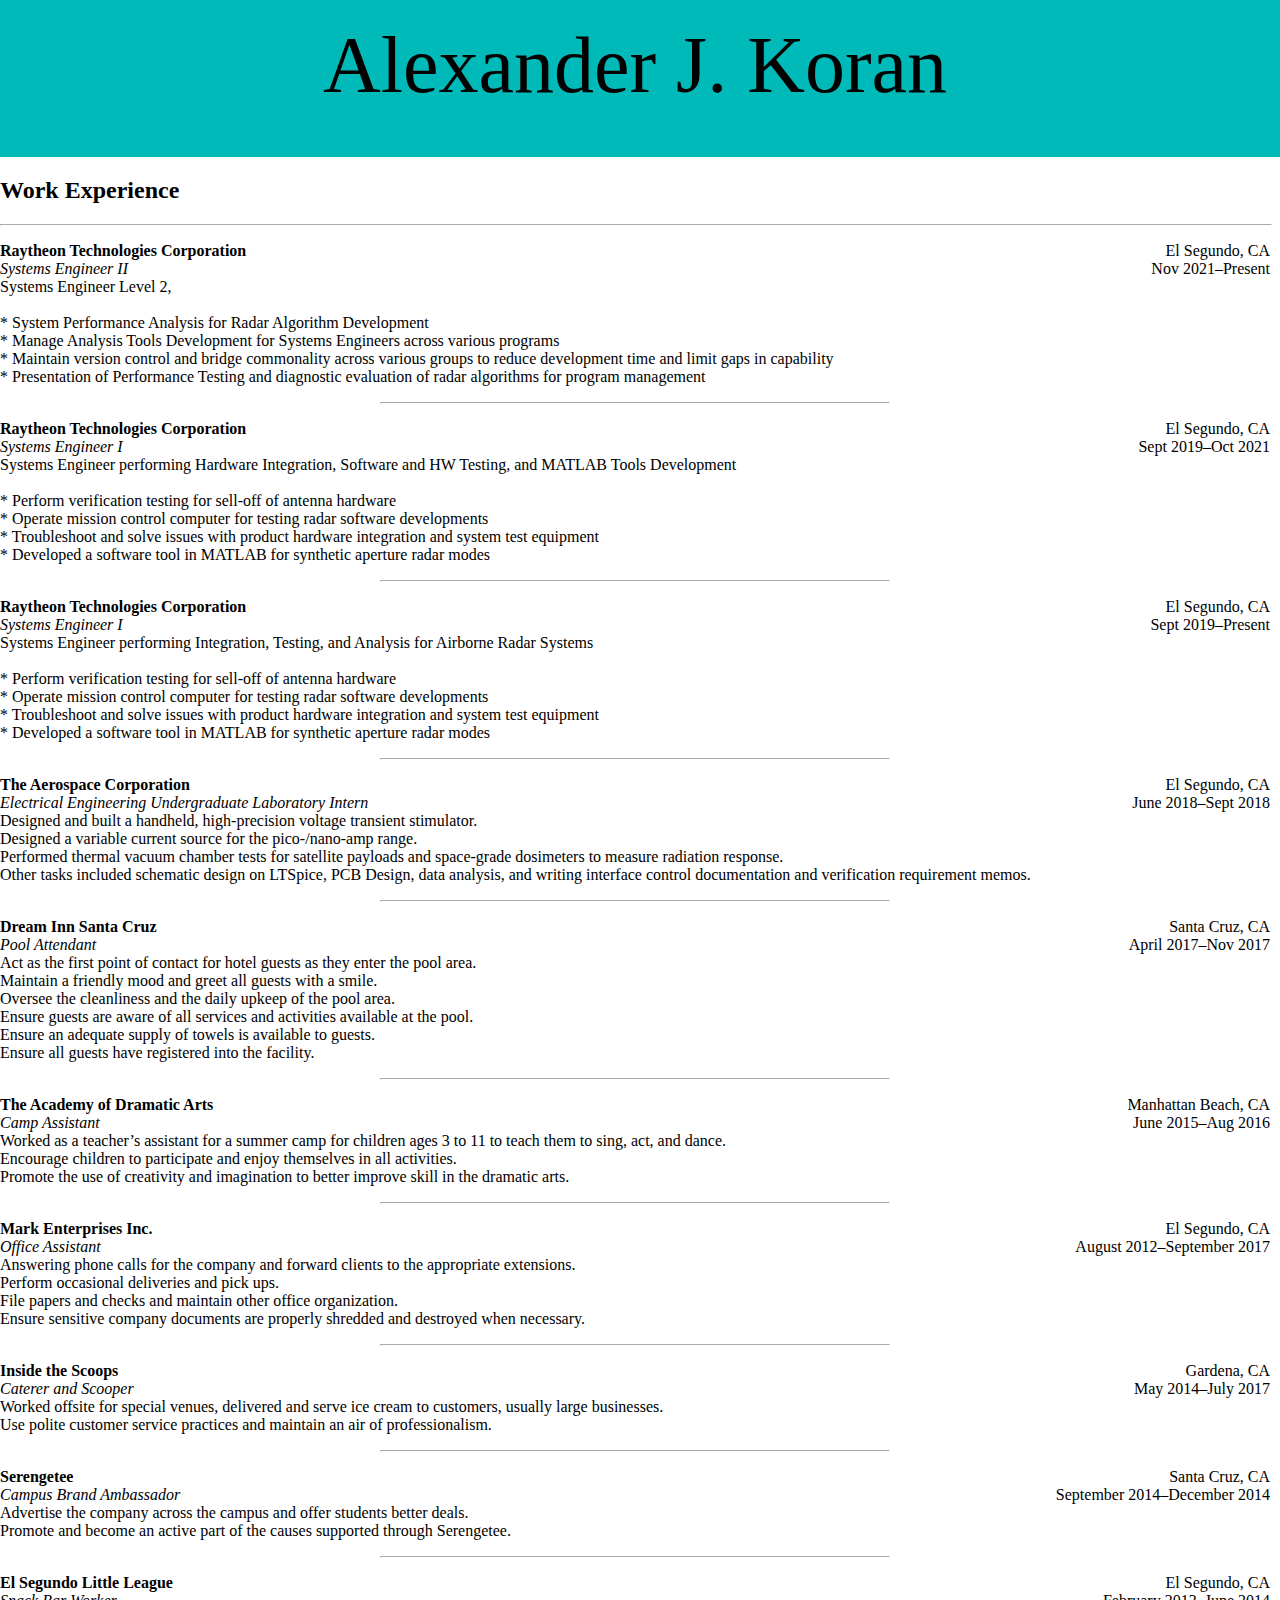
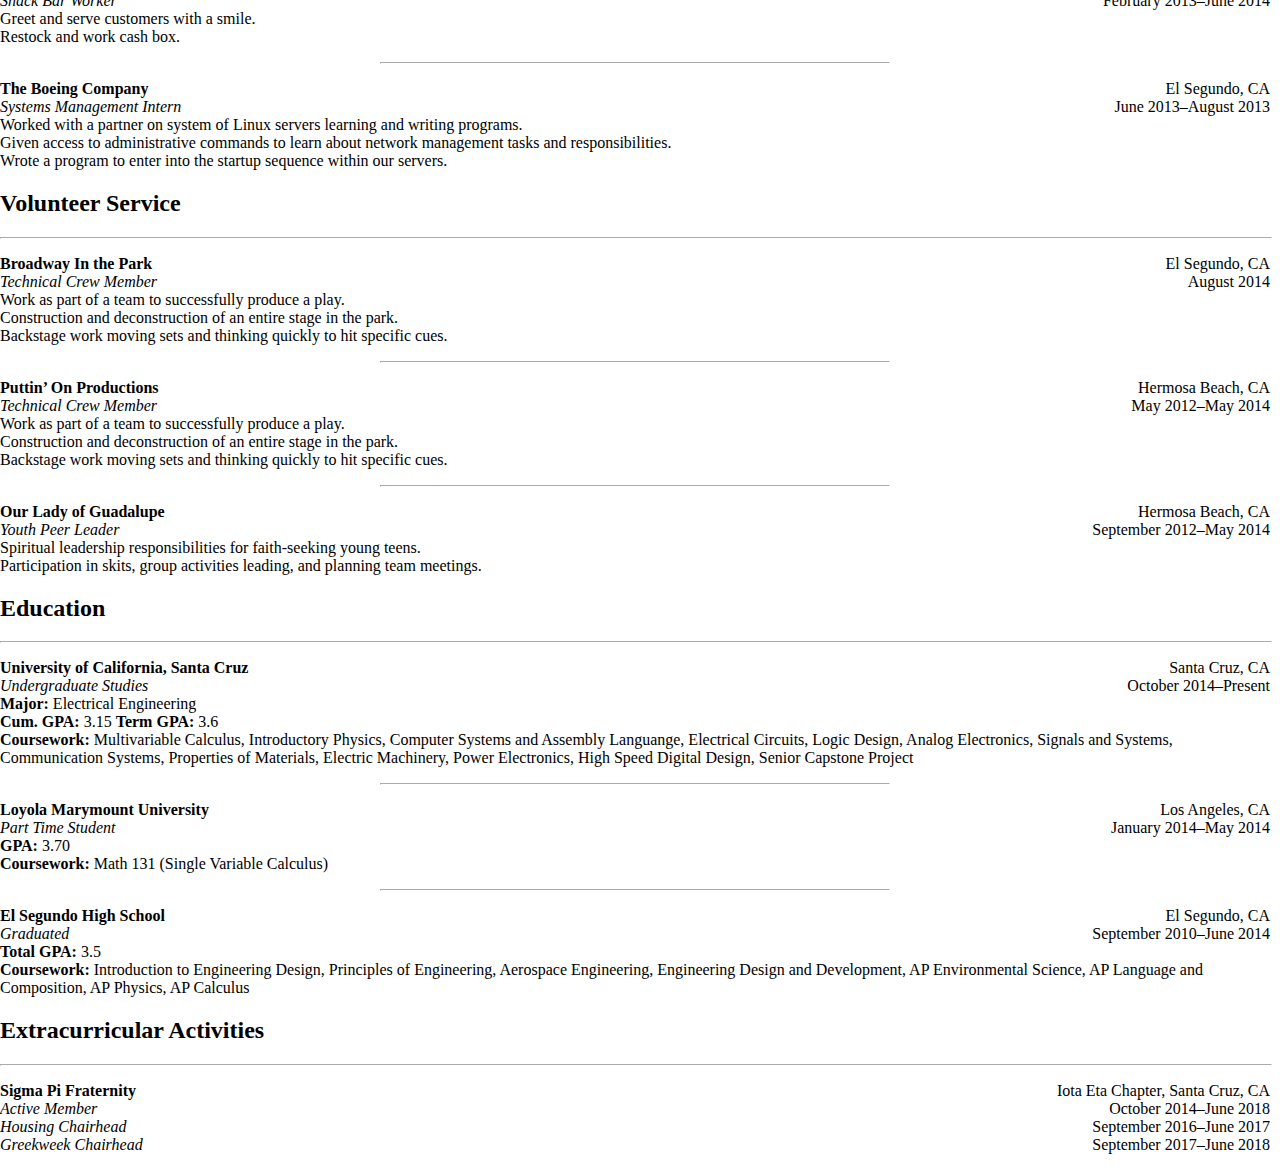
==== commit aa8925f9: "Split Titles at RTX" ====
--- a/index.html
+++ b/index.html
@@ -35,8 +35,27 @@
          <span class="position">POSITION</span><span class="duration">DATES</span><br />
           DETAIL<br />
           DETAIL</p>  -->
-     <p><strong>Raytheon Technologies Corporation</strong>  <span class="location">El Segundo, CA</span><br />
-        <span class="position">Systems Engineer</span><span class="duration">Sept 2019–Present</span><br />
+      <p><strong> Raytheon Technologies Corporation</strong>  <span class="location">El Segundo, CA</span><br />
+        <span class="position"> Systems Engineer II </span><span class="duration">Nov 2021–Present</span><br />
+        Systems Engineer Level 2, <br />
+        <br />
+        * System Performance Analysis for Radar Algorithm Development <br />
+        * Manage Analysis Tools Development for Systems Engineers across various programs<br />
+        * Maintain version control and bridge commonality across various groups to reduce development time and limit gaps in capability <br />
+        * Presentation of Performance Testing and diagnostic evaluation of radar algorithms for program management <br />
+          </p>
+        <hr class="minor">
+      <p><strong> Raytheon Technologies Corporation</strong>  <span class="location">El Segundo, CA</span><br />
+        <span class="position"> Systems Engineer I </span><span class="duration">Sept 2019–Oct 2021</span><br />
+        Systems Engineer performing Hardware Integration, Software and HW Testing, and MATLAB Tools Development<br />
+        <br />
+        * Perform verification testing for sell-off of antenna hardware <br />
+        * Operate mission control computer for testing radar software developments <br />
+        * Troubleshoot and solve issues with product hardware integration and system test equipment <br />
+        * Developed a software tool in MATLAB for synthetic aperture radar modes <br />
+          </p>
+    <hr class="minor"><p><strong> Raytheon Technologies Corporation</strong>  <span class="location">El Segundo, CA</span><br />
+        <span class="position"> Systems Engineer I </span><span class="duration">Sept 2019–Present</span><br />
         Systems Engineer performing Integration, Testing, and Analysis for Airborne Radar Systems <br />
         <br />
         * Perform verification testing for sell-off of antenna hardware <br />
@@ -45,8 +64,8 @@
         * Developed a software tool in MATLAB for synthetic aperture radar modes <br />
           </p>
     <hr class="minor">
-    <p><strong>The Aerospace Corporation</strong>  <span class="location">El Segundo, CA</span><br />
-         <span class="position">Electrical Engineering Undergraduate Laboratory Intern</span><span class="duration">June 2018–Sept 2018</span><br />
+    <p><strong> The Aerospace Corporation</strong>  <span class="location">El Segundo, CA</span><br />
+         <span class="position"> Electrical Engineering Undergraduate Laboratory Intern</span><span class="duration">June 2018–Sept 2018</span><br />
          Designed and built a handheld, high-precision voltage transient stimulator. <br />
          Designed a variable current source for the pico-/nano-amp range. <br />
          Performed thermal vacuum chamber tests for satellite payloads and space-grade dosimeters to 
